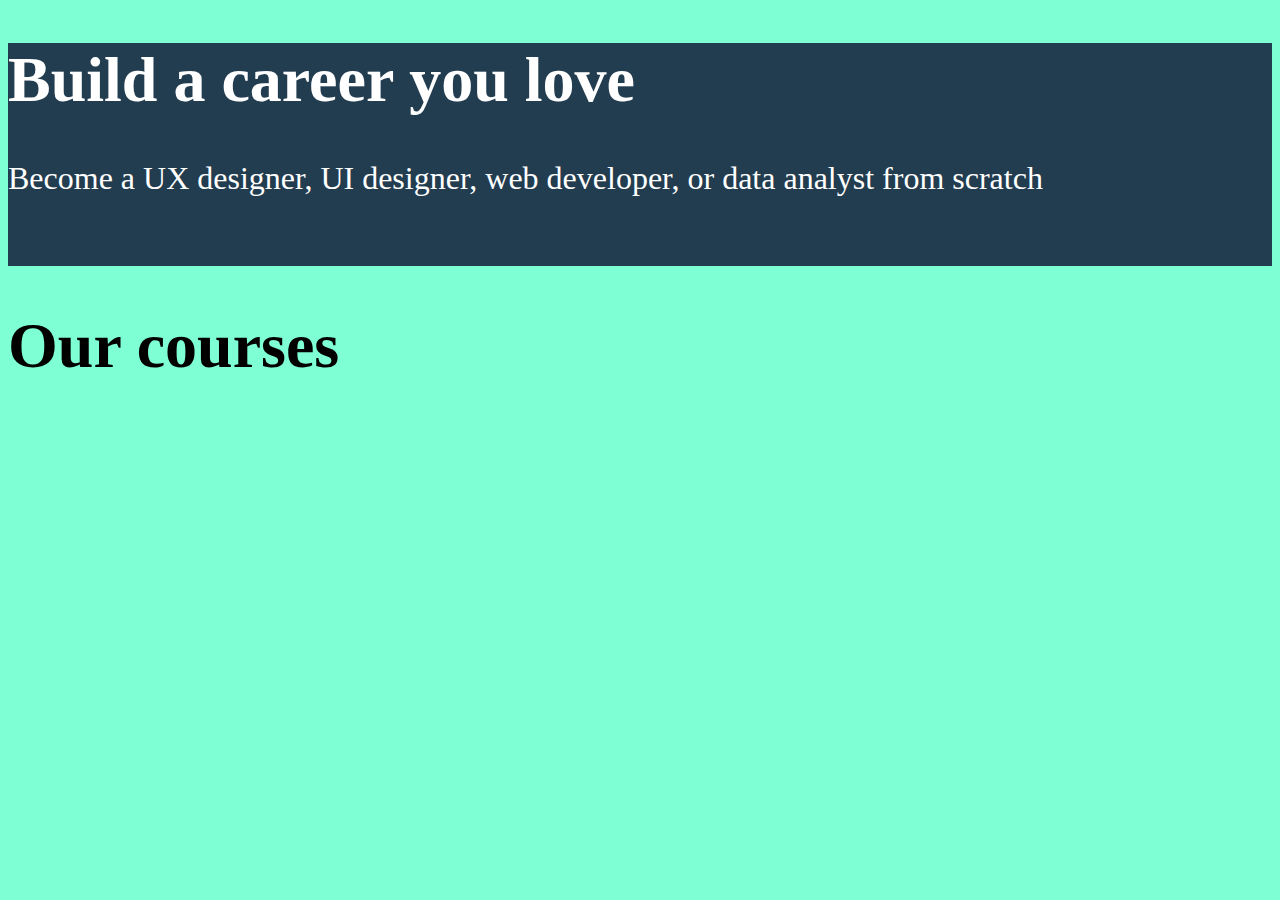
==== index.html @ 7e7be6e7 "renamed files according to convention to link stylesheet" ====
<!DOCTYPE html>
<html lang="en">
<head>
  <meta charset="UTF-8">
  <meta http-equiv="X-UA-Compatible" content="IE=edge">
  <meta name="viewport" content="width=device-width, initial-scale=1.0">
  <title>CareerFoundry</title>
  <link rel="stylesheet" href="style.css">
  <link href="https://cdn.jsdelivr.net/npm/bootstrap@5.2.3/dist/css/bootstrap.min.css" rel="stylesheet" integrity="sha384-rbsA2VBKQhggwzxH7pPCaAqO46MgnOM80zW1RWuH61DGLwZJEdK2Kadq2F9CUG65" crossorigin="anonymous">
</head>
<body>
  <div class = "">
    <div id="banner">
      <h1>Build a career you love</h1>
      <p>Become a UX designer, UI designer, web developer, or data analyst from scratch</p>
      <img src="" alt="">
    </div>
    <h1>Our courses</h1>
    <ul id="courses"></ul>
    <div id="info"></div>
  </div>
  <script type="text/javascript" src="index.js"></script>
  <script src="https://cdn.jsdelivr.net/npm/bootstrap@5.2.3/dist/js/bootstrap.bundle.min.js" integrity="sha384-kenU1KFdBIe4zVF0s0G1M5b4hcpxyD9F7jL+jjXkk+Q2h455rYXK/7HAuoJl+0I4" crossorigin="anonymous"></script>
</body>
</html>
---- style.css ----
#banner {
  background-color: #223C50;
  color: white;
}

body {
  font-size: xx-large;
  background-color: aquamarine;
}
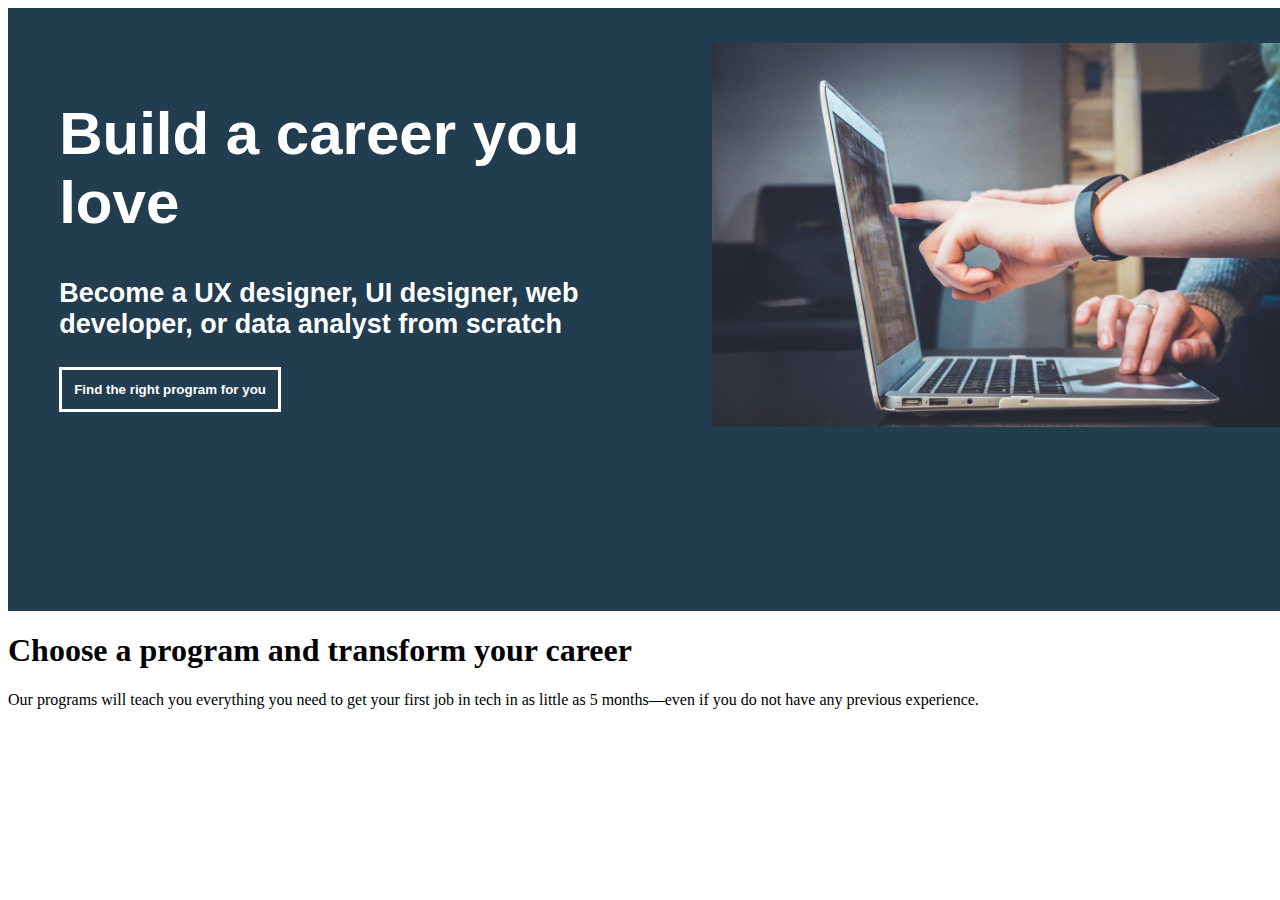
==== commit cde4faeb: "banner styled" ====
--- a/index.html
+++ b/index.html
@@ -9,13 +9,19 @@
   <link href="https://cdn.jsdelivr.net/npm/bootstrap@5.2.3/dist/css/bootstrap.min.css" rel="stylesheet" integrity="sha384-rbsA2VBKQhggwzxH7pPCaAqO46MgnOM80zW1RWuH61DGLwZJEdK2Kadq2F9CUG65" crossorigin="anonymous">
 </head>
 <body>
-  <div class = "">
-    <div id="banner">
-      <h1>Build a career you love</h1>
-      <p>Become a UX designer, UI designer, web developer, or data analyst from scratch</p>
-      <img src="" alt="">
+  <div id="banner">
+    <div class = "box">
+      <div id="text">
+        <h1>Build a career you love</h1>
+        <p>Become a UX designer, UI designer, web developer, or data analyst from scratch</p>
+        <button>Find the right program for you</button>
+      </div>
+      <img id="banner-pic" src="images/john-schnobrich-FlPc9_VocJ4-unsplash.jpg" alt="teamwork in front of laptop">
     </div>
-    <h1>Our courses</h1>
+  </div>
+  <div id="body">
+    <h1>Choose a program and transform your career</h1>
+    <p>Our programs will teach you everything you need to get your first job in tech in as little as 5 months—even if you do not have any previous experience.</p>
     <ul id="courses"></ul>
     <div id="info"></div>
   </div>
--- a/style.css
+++ b/style.css
@@ -1,9 +1,47 @@
+/* banner styling */
 #banner {
   background-color: #223C50;
   color: white;
+  height: 67vh;
+  width: 100vw;
+  font-family: Arial, Helvetica, sans-serif;
 }
 
-body {
-  font-size: xx-large;
-  background-color: aquamarine;
+#banner h1 {
+  font-size: 60px;
+  font-weight: bold;
 }
+
+#banner p {
+  font-size: 27px;
+  font-weight: bold;
+}
+
+#banner button {
+  background-color: #223C50;
+  color: white;
+  border: 3px solid white;
+  padding: 12px;
+  font-weight: bolder;
+}
+
+#banner button:hover {
+  color: lightgrey;
+}
+
+#banner #text {
+  margin: 4%;
+}
+
+.box {
+  display: flex;
+  justify-content: space-between;
+  align-items: center;
+}
+
+#banner-pic {
+  width: 45vw;
+}
+
+/* body styling */
+
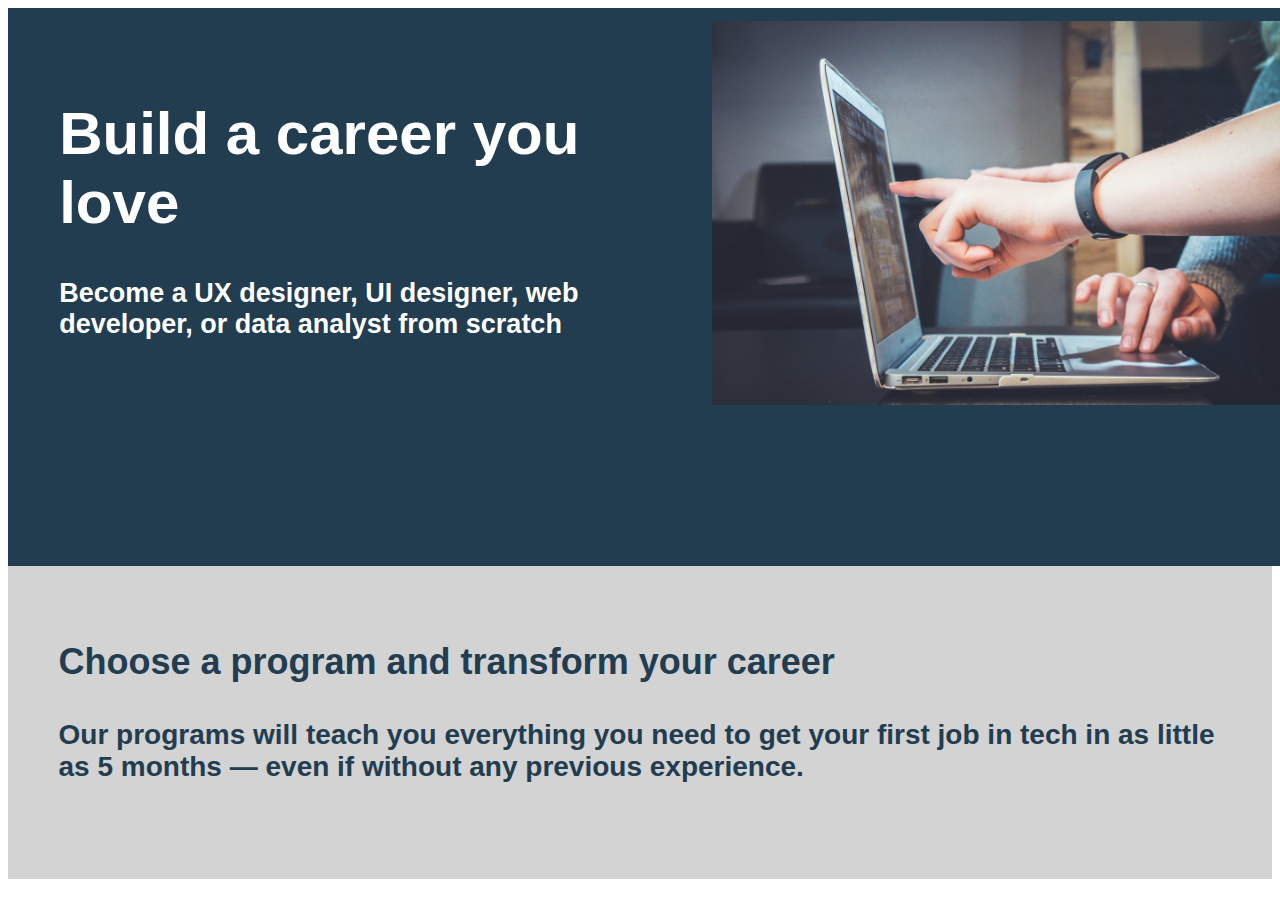
==== commit fa6ff4ab: "styling complete" ====
--- a/index.html
+++ b/index.html
@@ -14,15 +14,14 @@
       <div id="text">
         <h1>Build a career you love</h1>
         <p>Become a UX designer, UI designer, web developer, or data analyst from scratch</p>
-        <button>Find the right program for you</button>
       </div>
       <img id="banner-pic" src="images/john-schnobrich-FlPc9_VocJ4-unsplash.jpg" alt="teamwork in front of laptop">
     </div>
   </div>
   <div id="body">
     <h1>Choose a program and transform your career</h1>
-    <p>Our programs will teach you everything you need to get your first job in tech in as little as 5 months—even if you do not have any previous experience.</p>
-    <ul id="courses"></ul>
+    <h2>Our programs will teach you everything you need to get your first job in tech in as little as 5 months — even if without any previous experience.</h2>
+    <div id="courses"></div>
     <div id="info"></div>
   </div>
   <script type="text/javascript" src="index.js"></script>
--- a/style.css
+++ b/style.css
@@ -2,7 +2,7 @@
 #banner {
   background-color: #223C50;
   color: white;
-  height: 67vh;
+  height: 62vh;
   width: 100vw;
   font-family: Arial, Helvetica, sans-serif;
 }
@@ -15,18 +15,6 @@
 #banner p {
   font-size: 27px;
   font-weight: bold;
-}
-
-#banner button {
-  background-color: #223C50;
-  color: white;
-  border: 3px solid white;
-  padding: 12px;
-  font-weight: bolder;
-}
-
-#banner button:hover {
-  color: lightgrey;
 }
 
 #banner #text {
@@ -44,4 +32,79 @@
 }
 
 /* body styling */
+#body {
+  background-color: lightgrey;
+  color: #223C50;
+  font-family: Arial, Helvetica, sans-serif;
+  padding: 4%;
+}
 
+#body h1 {
+  font-size: 36px;
+  font-weight: bolder;
+}
+
+#body h2 {
+  font-size: 28px;
+  padding-top: 12px;
+  padding-bottom: 12px;
+}
+
+/* card styling */
+#courses {
+  display: flex;
+  justify-content: space-between;
+  margin: 10px;
+}
+
+.my-card {
+  display: flex;
+  flex-direction: column;
+  background-color: #223C50;
+  color: white;
+  height: 24vh;
+  width: 76vh;
+  justify-content: space-between;
+  align-items: center;
+  padding: 3%;
+  margin: 2%;
+}
+
+.my-card p {
+  font-family: Arial, Helvetica, sans-serif;
+  font-size: 28px;
+  font-weight: bold;
+}
+
+.course-btn {
+  background-color: #223C50;
+  color: white;
+  border: 3px solid white;
+  padding: 10px;
+  font-size: 18px;
+}
+
+.course-btn:hover {
+  color: lightgray;
+}
+
+/* info styling */
+.course-info {
+  border: 3px solid #223C50;
+  padding: 4%;
+}
+
+#back{
+  color: #223C50;
+  font-size: larger;
+  text-decoration: none;
+}
+
+#back:hover{
+  text-decoration: underline;
+}
+
+p {
+  font-family: Arial, Helvetica, sans-serif;
+  font-size: 20px;
+}
